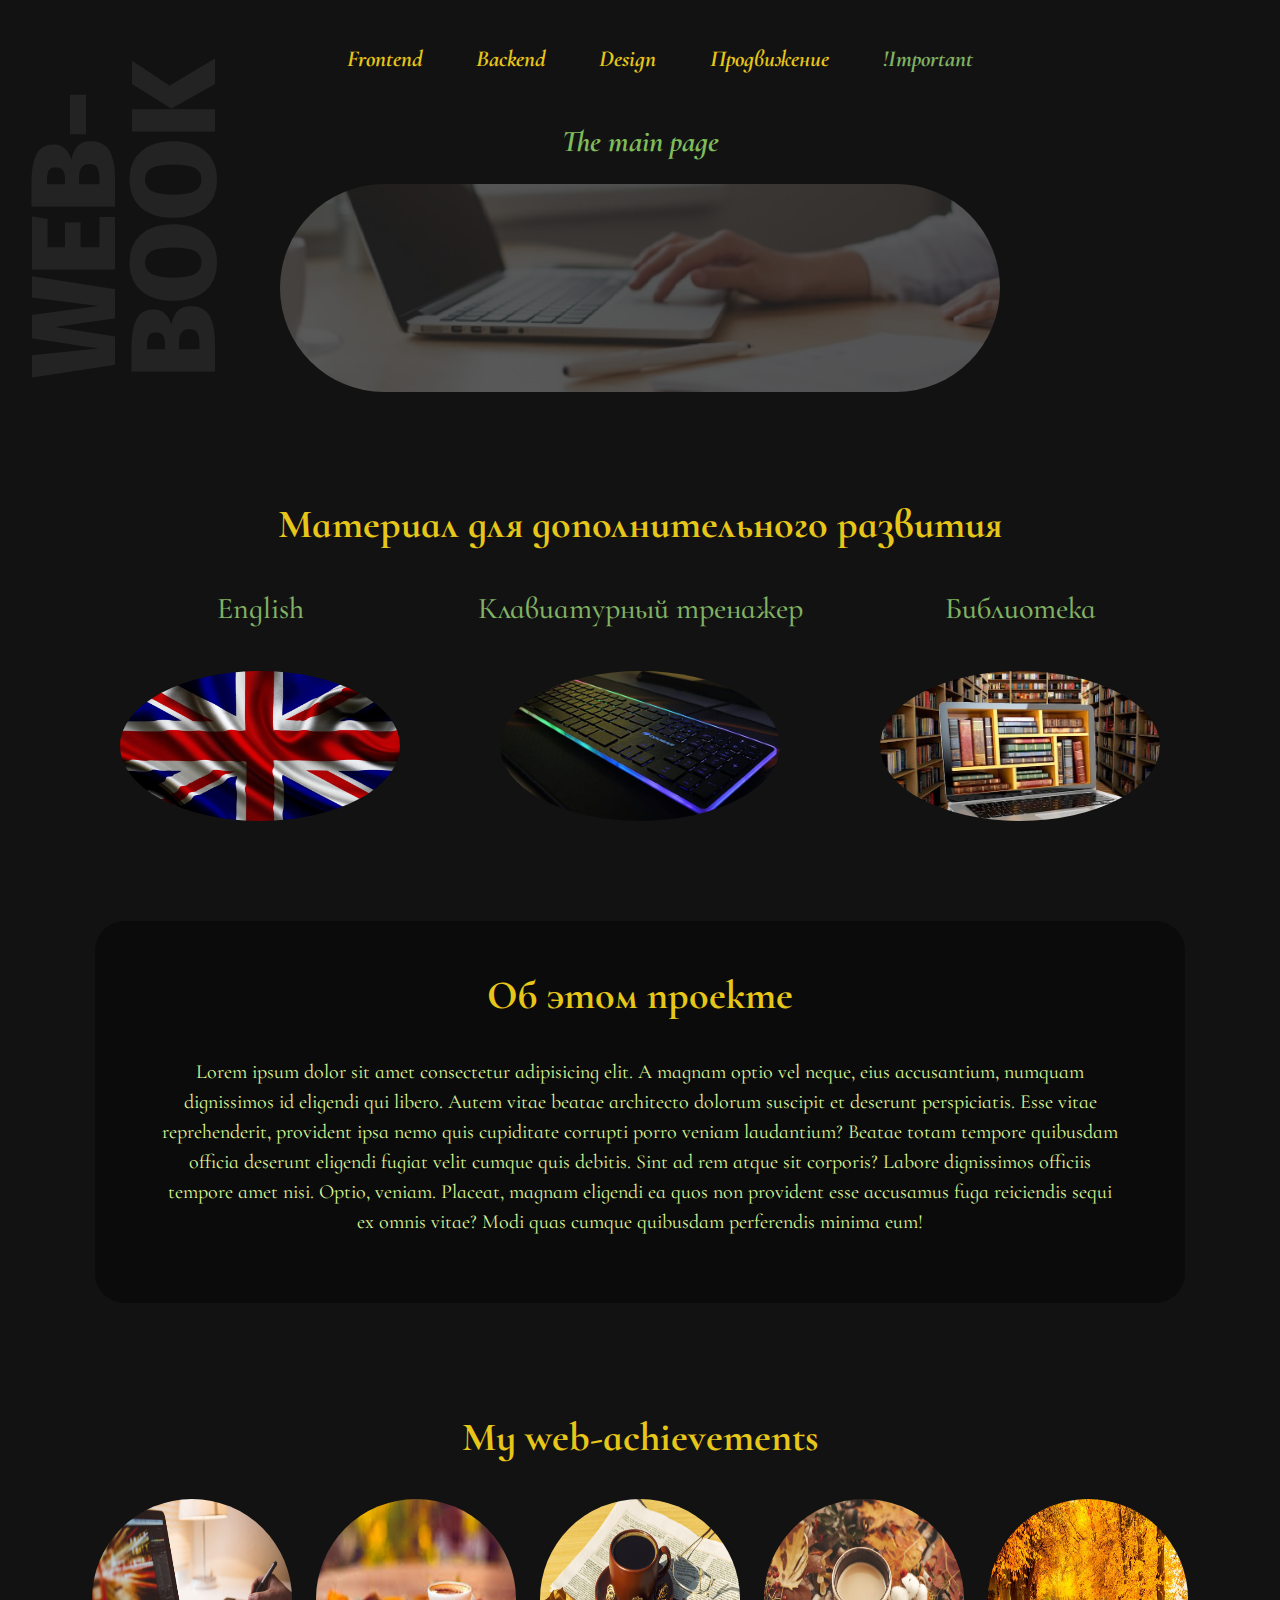
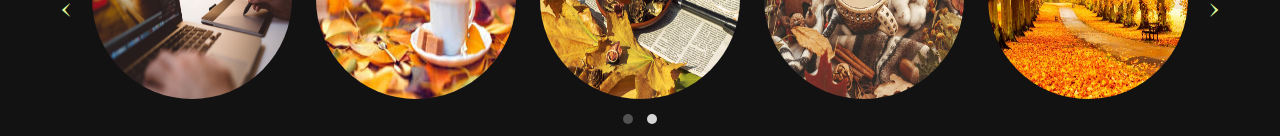
==== frontend-main.html @ 389266d0 "changes" ====
<!DOCTYPE html>
<html lang="en">
<head>
    <meta charset="UTF-8">
    <meta name="viewport" content="width=device-width, initial-scale=1.0">
    <title>web-book</title>
    <link rel="stylesheet" type="text/css" href="css/bootstrap.min.css">
    <link rel="stylesheet" href="libs/owlCarousel2/assets/owl.carousel.min.css">
    <link rel="stylesheet" href="libs/owlCarousel2/assets/owl.theme.default.min.css">
    <link rel="stylesheet" type="text/css" href="css/main.css">
    <link rel="stylesheet" type="text/css" href="css/media-xl.css">
    <link rel="stylesheet" type="text/css" href="css/media-lg.css">
    <link rel="stylesheet" type="text/css" href="css/media-md.css">
    <link rel="stylesheet" type="text/css" href="css/media-sm.css">
    <link rel="stylesheet" type="text/css" href="css/media.css">
</head>
<body>
    <section id="header">
        <div class="container">
            <div class="row justify-content-center">
                <div class="col-md-3 col-lg-3 col-xl-2 logo">
                    <a href="https://julia1986.github.io/web-book/index.html">
                    WEB-BOOK</a>
                </div>
                <div class="col-12 col-md-9 col-lg-9 col-xl-9 menu-list">
                <div class="row row-menu">
                    <div class="col-xl-12 col-lg-12 col-md-12 col-sm-12 col-12">
                    <label for="menu-checkbox" class="menu-btn">
                    <span id="menu">Menu</span>
                    </label>
                    </div>
                </div>    
                <div class="container-bar">    
                    <div class="row">
                        <div class="col-12 col-md-12 col-lg-12 col-xl-12">
                            <input type="checkbox" id="menu-checkbox" name="">
                            <div class="overlay">    
                                <ul class="menu" id="row-bar">
                                    <li><a href="https://julia1986.github.io/web-book/index.html" class="header_link">The main page</a></li>
                                    <li><a href="#">Frontend</a></li>
                                    <li><a href="#">Backend</a></li>
                                    <li><a href="#">Design</a></li>
                                    <li><a href="#">Продвижение</a></li>
                                    <li class="menu-color"><a href="#">
                                    !Important</a></li>
                                </ul>
                            </div>
                        </div>
                    </div>
                </div>
                <div class="row header-library_title">
                    <div class="col-12 col-md-12 col-lg-12 col-xl-12">
                        <a href="https://julia1986.github.io/web-book/index.html">The main page</a>
                    </div>
                </div>
                    <div class="row header-library">
                        <div class="col-12 col-md-12 col-lg-12 col-xl-12">
                            <a href="https://julia1986.github.io/web-book/index.html"><img src="img/header-library.png" alt=""></a>
                        </div>
                    </div>
                    <div class="row img-menu">
                        <div class="col-12 col-md-12 col-lg-12 col-xl-12">
                            <a href="https://julia1986.github.io/web-book/index.html"><img src="img/header-library-little.png" alt=""></a>
                        </div>
                    </div>
                </div>
            </div>   
        </div> 
    </section>
    <section id="useful_links">
        <div class="container key-links">
            <div class=" row">
                <div class="col-12">
                    <h3 class="useful_title">Материал для дополнительного развития</h3>
                </div>
            </div>
            <div class="row">
                <div class="col-12 col-sm-12 col-md-4 col-lg-4 col-xl-4">
                    <div class=" row useful_link-title">
                        <div class="col-12">
                            <a href="#">
                            English
                            </a>
                        </div>
                    </div>
                    <div class=" row useful_link-img">
                        <div class="col-12">
                            <a href="#">
                            <img src="img/british-flag.jpg" alt="">
                            </a>
                        </div>
                    </div>
                </div>
                <div class="col-12 col-sm-12 col-md-4 col-lg-4 col-xl-4">
                    <div class=" row useful_link-title">
                        <div class="col-12">
                            <a href="https://staminaon.com/ru/#en">
                            Клавиатурный тренажер
                            </a>
                        </div>
                    </div>
                    <div class=" row useful_link-img">
                        <div class="col-12">
                            <a href="https://staminaon.com/ru/#en">
                            <img src="img/keyboard-fon.jpg" alt="">
                            </a>
                        </div>
                    </div>
                </div>
                <div class="col-12 col-sm-12 col-md-4 col-lg-4 col-xl-4">
                    <div class=" row useful_link-title">
                        <div class="col-12">
                            <a href="#">
                            Библиотека
                            </a>
                        </div>
                    </div>
                    <div class=" row useful_link-img">
                        <div class="col-12">
                            <a href="#">
                            <img src="img/useful-library.jpg" alt="">
                            </a>
                        </div>
                    </div>
                </div>
            </div>
        </div>
    </section>
    <section id="about">
        <div class="container">
            <div class="row">
                <div class="col-12">
                    <h3 class="about_title">Об этом проекте</h3>
                </div>
            </div>
            <div class="row about_text">
                <div class="col-12">
                    <p>Lorem ipsum dolor sit amet consectetur adipisicing elit. A magnam optio vel neque, eius accusantium, numquam dignissimos id eligendi qui libero. Autem vitae beatae architecto dolorum suscipit et deserunt perspiciatis.
                    Esse vitae reprehenderit, provident ipsa nemo quis cupiditate corrupti porro veniam laudantium? Beatae totam tempore quibusdam officia deserunt eligendi fugiat velit cumque quis debitis. Sint ad rem atque sit corporis?
                    Labore dignissimos officiis tempore amet nisi. Optio, veniam. Placeat, magnam eligendi ea quos non provident esse accusamus fuga reiciendis sequi ex omnis vitae? Modi quas cumque quibusdam perferendis minima eum!</p>
                </div>
            </div>
        </div>
    </section>
    <section id="portfolio">
        <div class="container">
            <div class="row">
                <div class="col-12 col-md-12 col-lg-12 col-xl-12">
                    <h1 class="portfolio_title">My web-achievements</h1>
                    <div class="owl-carousel owl-theme" id="carousel1">
                        <div class=""><a href="https://julia1986.github.io/new-project/lend-page/index.html"><img src="img/portfolio-1.jpg" alt="#"></a></div>
                        <div class=""><a href="#"><img src="img/2.jpg" alt="#"></a></div>
                        <div class=""><a href="#"><img src="img/6.jpg" alt="#"></a></div>
                        <div class=""><a href="#"><img src="img/7.jpg" alt="#"></a></div>
                        <div class=""><a href="#"><img src="img/11.jpg" alt="#"></a></div>
                        <div class=""><a href="#"><img src="img/12.jpg" alt="#"></a></div>
                    </div>
                </div>
            </div>
        </div>
    </section>
    <script src="https://ajax.googleapis.com/ajax/libs/jquery/3.4.1/jquery.min.js"></script>
    <script src="libs/owlCarousel2/jquery-3.4.1.min.js"></script>
    <script src="libs/owlCarousel2/owl.carousel.min.js"></script>
    <script src="js/main.js"></script>
</body>
</html>
---- css/main.css ----
@import url('https://fonts.googleapis.com/css?family=Fira+Sans:300,400,500,800,800i&display=swap');
@import url('https://fonts.googleapis.com/css?family=Cormorant+Infant:300,400,500,600,700&display=swap&subset=cyrillic,cyrillic-ext');
html { 
    overflow-x:  hidden; 
}
li{
    list-style: none;
}
a:hover{
    text-decoration: none;
}
body{
    font-family: 'Cormorant Infant', serif;
    background: #121212;
    color: #dcf694;
    padding: 0 15px;
}
#header {
    position: relative;
}
.logo{
    margin-top: 30px;
    writing-mode: vertical-rl;
    transform: rotate(180deg); /*размещение текста снизу вверх через transform: rotate*/
    font-weight: 800;
    font-family: Fira Sans, sans-serif;
    text-transform: uppercase;
    opacity: 0.07;
    position: absolute;
    top: 0;
    left: 0;
    z-index: 4;
}
.logo a{
    color: #FFFFFF;
}
.menu > li{
    display: inline-block;
}
.menu > li > a{
    font-family: 'Cormorant Infant', serif;
    font-style: italic;;
    font-weight: 700;
    border-radius: 15px;
    color: #e6c619;
}
.menu > li > a:hover,
.useful_link-title a:hover{
    color: #696910;
}
li.menu-color > a{
    color: #81b263;
}
#carousel1{
    position: relative;
}
#carousel1 img{
    border-radius: 50%;
    margin: auto;
}
#carousel1 img:hover{
    opacity: 0.5;
    transition: opacity .5s ease;
}
.owl-prev, .owl-next{
    position: absolute;
}
.owl-carousel .owl-nav button.owl-next:hover,
.owl-carousel .owl-nav button.owl-prev:hover{
    background: #121212;
    color: #007bff;
}
.owl-carousel .owl-nav button.owl-next:focus,
.owl-carousel .owl-nav button.owl-prev:focus{
    outline: none; /*убрала выделение border при нажатии кнопки*/
}
.header-library{
    position: relative;
    padding: 0;
    cursor: pointer;
}
.header-library_title{
    text-align: center;
}
.header-library_title a{
    color: #7fbc59;
    font-weight: 700;
    font-style: italic;
}
.header-library_title a:hover{
    color: #696910;
}
.header-library img{
    display: block;
    width: 100%;
}
.header-library:before{
    content: "";
    display: block;
    width: 100%;
    height: 100%;
    background-color: rgba(18, 18, 18, 0.7);
    position: absolute;
    left: 0;
    top: 0;
    z-index: 20;
}
.img-menu{
    position: relative;
    padding: 0;
    cursor: pointer;
}
.img-menu img{
    display: block;
    width: 100%;
}
.img-menu:before{
    content: "";
    display: block;
    width: 100%;
    height: 100%;
    background-color: rgba(18, 18, 18, 0.7);
    position: absolute;
    right: 0;
    top: 30px;
    z-index: 20;
}
.library-title{
    text-align: center;
}
#useful_links{
    text-align: center;
}
.useful_link-title a{
    color: #81b263;
    font-weight: 500;
}
.useful_link-img img{
    width: 80%;
    border-radius: 50%;
}
.useful_link-img:hover{
    opacity: 0.5;
    transition: .3s;
}
#about{
    background: #0b0b0b;
}
.portfolio_title,
.useful_title,
.about_title{
    color: #e6c619;
    font-family: 'Cormorant Infant', serif;
    font-weight: 700;
    text-align: center;
}
---- css/media-xl.css ----
@media only screen and (min-width: 1201px) {
    #header{
        height: 400px;
        margin-bottom: 100px;
    }
    .menu-btn, 
    #menu-checkbox {
        display: none;
    }
    .header_link{
        display: none;
    }
    .logo{
        padding: 30px 10px;
        font-size: 120px;
        line-height: 100px;
    }
    .menu li{
        margin: 30px 10px 16px;
        padding: 10px 15px;
    }
    .menu > li > a{
        font-size: 23px;
    }
    #carousel1 img{
        width: 200px;
        height: 200px;
    }
    #carousel1 img:before{
        width: 200px;
        height: 200px;
    }
    .owl-theme .owl-nav{
        font-size: 40px;
    }
    .owl-prev, .owl-next{
        top: 30%;
    }
    .owl-prev{
        left: -30px;
    }
    .owl-next{
        right: -30px;
    }
    .header-library{
        width: 750px;
        margin: 20px auto;
    }
    .img-menu {
        display: none;
    }
    .header-library_title a,
    .useful_link-title a{
        font-size: 30px;
    }
    #useful_links{
        margin-bottom: 100px;
    }
    .useful_link-img{
        padding-top: 40px;
    }
    .useful_link-img img{
        height: 150px;
    }
    h3.useful_title,
    h3.about_title{
        font-size: 40px;
        padding-bottom: 30px;
    }
    #about{
        border-radius: 30px;
        margin: 80px;
        padding: 50px;
    }
    .about_text{
        font-size: 20px;
        text-align: center;
    }
    .header-library img{
        border-radius: 150px;
    }
    .portfolio_title{
        padding: 30px 0;
    }
}
---- css/media-lg.css ----
@media only screen and (min-width: 992px) and (max-width: 1200px) {
    #header{
        height: 300px;
        margin-bottom: 100px;
    }
    .menu-btn, 
    #menu-checkbox {
        display: none;
    }
    .header_link{
        display: none;
    }
    .logo{
        padding: 30px 10px 30px 30px;
        font-size: 100px;
        line-height: 90px;
    }
    .menu li{
        margin: 30px 10px 20px;
        padding: 10px 5px;
    }
    .menu > li > a{
        font-size: 20px;
    }
    #carousel1 img{
        width: 150px;
        height: 150px;
    }
    #carousel1 img:before{
        width: 150px;
        height: 150px;
    }
    .owl-theme .owl-nav{
        font-size: 40px;
    }
    .owl-prev, .owl-next{
        top: 22%;
    }
    .owl-prev{
        left: -20px;
    }
    .owl-next{
        right: -20px;
    }
    .header-library{
        width: 500px;
        margin: 15px auto;
    }
    .img-menu {
        display: none;
    }
    .header-library_title a{
        font-size: 30px;
    }
    h3.useful_title,
    h1.portfolio_title,
    h3.about_title{
        font-size: 30px;
        padding-bottom: 30px;
    }
    .header-library_title a,
    .useful_link-title a{
        font-size: 25px;
    }
    #useful_links{
        margin-bottom: 100px;
    }
    .useful_link-img{
        padding-top: 30px;
    }
    #about{
        border-radius: 30px;
        margin: 80px;
        padding: 50px;
    }
    .about_text{
        font-size: 20px;
        text-align: center;
    }
    .header-library img{
        border-radius: 150px;
    }
    .portfolio_title{
        padding: 30px 0;
    }
}
---- css/media-md.css ----
@media only screen and (min-width: 769px) and (max-width: 992px) and (orientation: landscape) {
    #header{
        height: 300px;
        margin-bottom: 70px;
    }
    .menu-btn, 
    #menu-checkbox {
        display: none;
    }
    .header_link{
        display: none;
    }
    .logo{
        padding: 40px 10px 30px 30px;
        font-size: 80px;
        line-height: 70px;
    }
    .menu li{
        margin: 30px 5px 20px;
        padding: 10px 3px;
    }
    .menu > li > a{
        font-size: 17px;
    }
    #carousel1 img{
        width: 160px;
        height: 160px;
    }
    #carousel1 img:before{
        width: 160px;
        height: 160px;
    }
    .owl-theme .owl-nav{
        font-size: 40px;
    }
    .owl-prev, .owl-next{
        top: 22%;
    }
    .owl-prev{
        left: -20px;
    }
    .owl-next{
        right: -20px;
    }
    .header-library{
        width: 400px;
        margin: 15px auto;
    }
    .img-menu {
        display: none;
    }
    .header-library_title a{
        font-size: 30px;
    }
    .header-library img{
        border-radius: 150px;
    }
    h3.useful_title,
    h1.portfolio_title,
    h3.about_title{
        font-size: 30px;
        padding-bottom: 30px;
    }
    .useful_link-img{
        padding-top: 30px;
    }
    #about{
        border-radius: 30px;
        margin: 80px;
        padding: 50px;
    }
    .about_text{
        font-size: 18px;
        text-align: center;
    }
    .portfolio_title{
        padding: 30px 0;
        font-size: 30px;
    }
}
---- css/media-sm.css ----
@media only screen and (min-width: 576px) and (max-width: 768px) {
    body{
        padding: 0;
        margin: 0;
        z-index: 10;
    }
    .container{
        max-width: 768px;
        padding: 0;
        margin: 0;
    }
    #header {
        height: 250px;
        margin: 0;
        padding: 0;
        margin-bottom: 60px;
    }
    .menu-btn {
        position: absolute;
        left: 30px;
        top: 20px;
        z-index: 99;
        cursor: pointer;
        color: #e6c619;
        font-weight: bold;
        border: 1px solid #e6c619;
        padding: 5px 10px;
        border-radius: 15px;
    }
    .menu-btn:hover {
        color: #696910;
        border: 1px solid #696910;
    }
    .overlay {
        position: fixed;
        background: rgba(31,31,31, 1);
        z-index: 100;
        text-align: center;
        color: white;
        width: 100vw;
        height: 100%;
        padding-top: 40px;
        transform: translateX(100%);
        transition: all ease 0.5s;
    }
    .overlay ul li {
        display: inline-block;
        width: 100vw;
    }
    #menu-checkbox {
        display: none;
    }
    .overlay ul li a {
        display: block;
        color: #e6c619;
        text-decoration: none;
        font-size: 20px;
        padding: 15px 0;
        text-transform: uppercase;
        transition: all ease 1s;
    }
    .overlay ul li a:hover {
        background: none;
        color: #696910;
    }
    input[type="checkbox"]:checked ~ .overlay{
        opacity: 9;
        z-index: 80;
        width: 100vw;
        height: 100vh;
        transform: scale(1) translateX(0px);
    }    
    .logo{
        padding: 40px 10px 30px 30px;
        font-size: 80px;
        line-height: 70px;
        z-index: 30;
    }
    #carousel1 img{
        width: 145px;
        height: 145px;
    }
    .owl-theme .owl-nav{
        font-size: 40px;
    }
    .owl-prev, .owl-next{
        top: 22%;
    }
    .owl-prev{
        left: 0;
    }
    .owl-next{
        right: 0;
    }
    .header-library{
        display: none;
    }
    .img-menu img{
        width: 200px;
        height: 200px;
        border-radius: 50%;
        margin: 30px 30px 30px auto;
    }
    .useful_link-img img{
        width: 50%;
        border-radius: 50%;
        margin: 25px auto;
    }
    .useful_link-title a{
        font-size: 25px;
    }
    #about{
        border-radius: 30px;
        margin: 80px;
        padding: 50px;
    }
    .about_text{
        font-size: 18px;
        text-align: center;
    }
    .header-library_title a{
        font-size: 0;
    }
    .header-library img{
        border-radius: 150px;
    }
    .portfolio_title{
        padding: 30px 0;
        font-size: 30px;
    }
}

@media only screen and (min-width: 620px) and (max-width: 700px) {
    #carousel1 img{
        width: 170px;
        height: 170px;
    }
}
@media only screen and (min-width: 700px) and (max-width: 750px) {
    #carousel1 img{
        width: 190px;
        height: 190px;
    }
}
@media only screen and (min-width: 750px) and (max-width: 768px) {
    #carousel1 img{
        width: 210px;
        height: 210px;
    }
}
---- css/media.css ----
@media all and (max-width: 576px) {
    body{
        padding: 0;
        margin: 0;
        z-index: 10;
    }
    .container{
        max-width: 768px;
        padding: 0;
        margin: 0;
    }
    #header {
        height: 250px;
        margin: 0;
        padding: 0;
        margin-bottom: 65px;
    }
    .menu-btn {
        position: absolute;
        left: 30px;
        top: 20px;
        z-index: 99;
        cursor: pointer;
        color: #e6c619;
        font-weight: bold;
        border: 1px solid #e6c619;
        padding: 5px 10px;
        border-radius: 15px;
    }
    .menu-btn:hover {
        color: #696910;
        border: 1px solid #696910;
    }
    .overlay {
        position: fixed;
        background: rgba(31,31,31, 1);
        z-index: 100;
        text-align: center;
        color: white;
        width: 100vw;
        height: 100%;
        padding-top: 40px;
        transform: translateX(100%);
        transition: all ease 0.5s;
    }
    .overlay ul li {
        display: inline-block;
        width: 100vw;
    }
    #menu-checkbox {
        display: none;
    }
    .overlay ul li a {
        display: block;
        color: #e6c619;
        text-decoration: none;
        font-size: 20px;
        padding: 15px 0;
        text-transform: uppercase;
        transition: all ease 1s;
    }
    .overlay ul li a:hover {
        background: none;
        color: #696910;
    }
    input[type="checkbox"]:checked ~ .overlay{
        opacity: 9;
        z-index: 80;
        width: 100vw;
        height: 100vh;
        transform: scale(1) translateX(0px);
    }    

    .img-menu img{
        width: 180px;
        height: 180px;
        border-radius: 50%;
        margin: 30px 30px 30px auto;
    }
    .logo{
        padding: 40px 10px 30px 30px;
        font-size: 80px;
        line-height: 70px;
        z-index: 30;
    }
    #carousel1 img{
        width: 260px;
        height: 260px;
    }
    .owl-theme .owl-nav{
        font-size: 40px;
    }
    .owl-prev, .owl-next{
        top: 22%;
    }
    .owl-prev{
        left: 30px;
    }
    .owl-next{
        right: 30px;
    }
    .header-library_title a{
        font-size: 0;
    }
    .header-library img{
        display: none;
    }
    #useful_links{
        margin-bottom: 70px;
    }
    .useful_link-img img{
        width: 50%;
        border-radius: 70%;
        margin: 25px auto;
    }
    .useful_link-title a{
        font-size: 25px;
    }
    #about{
        border-radius: 30px;
        margin: 30px;
        padding: 15px;
    }
    .about_text{
        font-size: 18px;
        text-align: center;
    }
    .portfolio_title{
        margin-top: 40px;
        padding: 30px 0;
        font-size: 30px;
    }
}
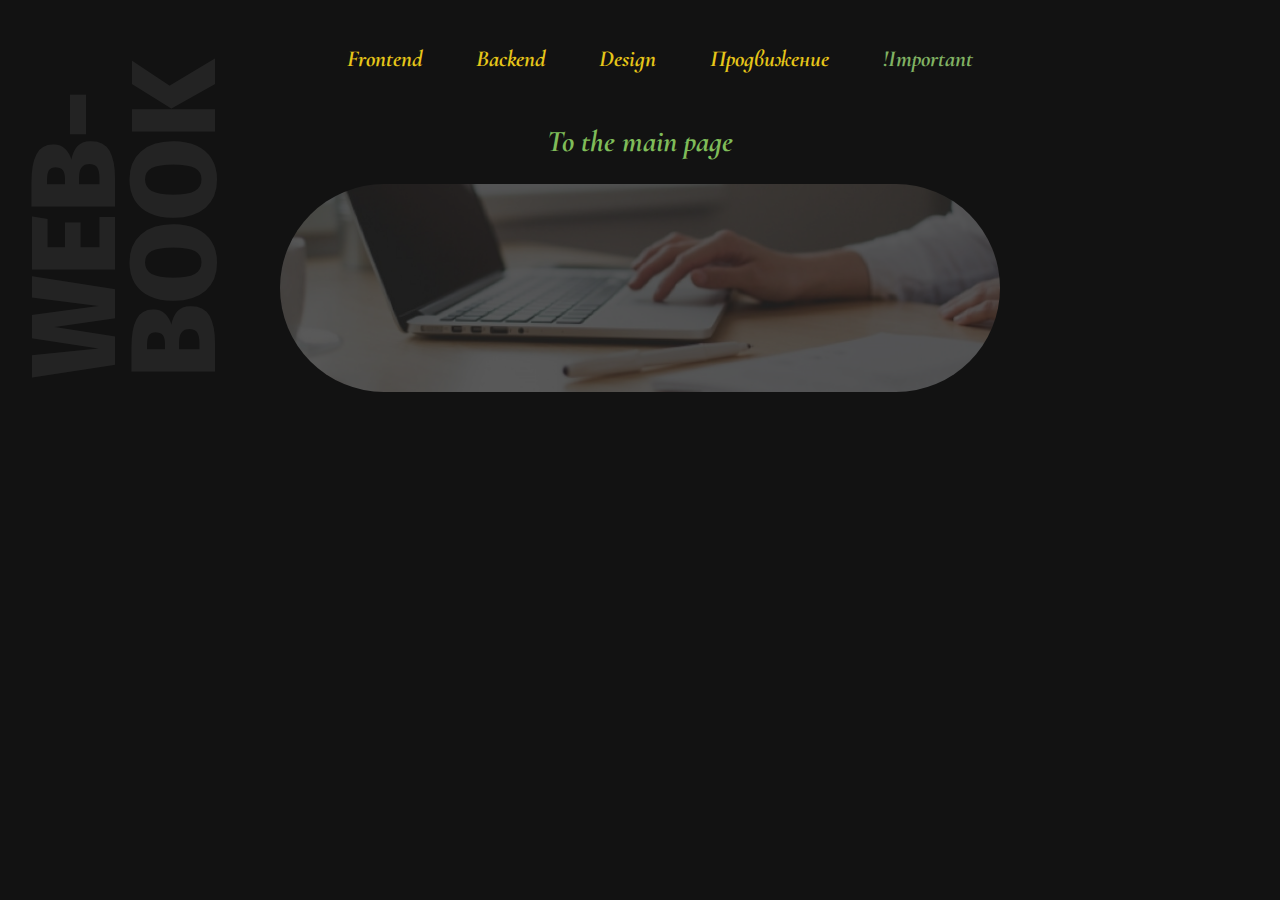
==== commit 8aaa4fe8: "added a new page" ====
--- a/frontend-main.html
+++ b/frontend-main.html
@@ -50,7 +50,7 @@
                 </div>
                 <div class="row header-library_title">
                     <div class="col-12 col-md-12 col-lg-12 col-xl-12">
-                        <a href="https://julia1986.github.io/web-book/index.html">The main page</a>
+                        <a href="https://julia1986.github.io/web-book/index.html">To the main page</a>
                     </div>
                 </div>
                     <div class="row header-library">
@@ -67,98 +67,6 @@
             </div>   
         </div> 
     </section>
-    <section id="useful_links">
-        <div class="container key-links">
-            <div class=" row">
-                <div class="col-12">
-                    <h3 class="useful_title">Материал для дополнительного развития</h3>
-                </div>
-            </div>
-            <div class="row">
-                <div class="col-12 col-sm-12 col-md-4 col-lg-4 col-xl-4">
-                    <div class=" row useful_link-title">
-                        <div class="col-12">
-                            <a href="#">
-                            English
-                            </a>
-                        </div>
-                    </div>
-                    <div class=" row useful_link-img">
-                        <div class="col-12">
-                            <a href="#">
-                            <img src="img/british-flag.jpg" alt="">
-                            </a>
-                        </div>
-                    </div>
-                </div>
-                <div class="col-12 col-sm-12 col-md-4 col-lg-4 col-xl-4">
-                    <div class=" row useful_link-title">
-                        <div class="col-12">
-                            <a href="https://staminaon.com/ru/#en">
-                            Клавиатурный тренажер
-                            </a>
-                        </div>
-                    </div>
-                    <div class=" row useful_link-img">
-                        <div class="col-12">
-                            <a href="https://staminaon.com/ru/#en">
-                            <img src="img/keyboard-fon.jpg" alt="">
-                            </a>
-                        </div>
-                    </div>
-                </div>
-                <div class="col-12 col-sm-12 col-md-4 col-lg-4 col-xl-4">
-                    <div class=" row useful_link-title">
-                        <div class="col-12">
-                            <a href="#">
-                            Библиотека
-                            </a>
-                        </div>
-                    </div>
-                    <div class=" row useful_link-img">
-                        <div class="col-12">
-                            <a href="#">
-                            <img src="img/useful-library.jpg" alt="">
-                            </a>
-                        </div>
-                    </div>
-                </div>
-            </div>
-        </div>
-    </section>
-    <section id="about">
-        <div class="container">
-            <div class="row">
-                <div class="col-12">
-                    <h3 class="about_title">Об этом проекте</h3>
-                </div>
-            </div>
-            <div class="row about_text">
-                <div class="col-12">
-                    <p>Lorem ipsum dolor sit amet consectetur adipisicing elit. A magnam optio vel neque, eius accusantium, numquam dignissimos id eligendi qui libero. Autem vitae beatae architecto dolorum suscipit et deserunt perspiciatis.
-                    Esse vitae reprehenderit, provident ipsa nemo quis cupiditate corrupti porro veniam laudantium? Beatae totam tempore quibusdam officia deserunt eligendi fugiat velit cumque quis debitis. Sint ad rem atque sit corporis?
-                    Labore dignissimos officiis tempore amet nisi. Optio, veniam. Placeat, magnam eligendi ea quos non provident esse accusamus fuga reiciendis sequi ex omnis vitae? Modi quas cumque quibusdam perferendis minima eum!</p>
-                </div>
-            </div>
-        </div>
-    </section>
-    <section id="portfolio">
-        <div class="container">
-            <div class="row">
-                <div class="col-12 col-md-12 col-lg-12 col-xl-12">
-                    <h1 class="portfolio_title">My web-achievements</h1>
-                    <div class="owl-carousel owl-theme" id="carousel1">
-                        <div class=""><a href="https://julia1986.github.io/new-project/lend-page/index.html"><img src="img/portfolio-1.jpg" alt="#"></a></div>
-                        <div class=""><a href="#"><img src="img/2.jpg" alt="#"></a></div>
-                        <div class=""><a href="#"><img src="img/6.jpg" alt="#"></a></div>
-                        <div class=""><a href="#"><img src="img/7.jpg" alt="#"></a></div>
-                        <div class=""><a href="#"><img src="img/11.jpg" alt="#"></a></div>
-                        <div class=""><a href="#"><img src="img/12.jpg" alt="#"></a></div>
-                    </div>
-                </div>
-            </div>
-        </div>
-    </section>
     <script src="https://ajax.googleapis.com/ajax/libs/jquery/3.4.1/jquery.min.js"></script>
     <script src="libs/owlCarousel2/jquery-3.4.1.min.js"></script>
     <script src="libs/owlCarousel2/owl.carousel.min.js"></script>
--- a/css/media-xl.css
+++ b/css/media-xl.css
@@ -79,6 +79,9 @@
     .header-library img{
         border-radius: 150px;
     }
+    #portfolio{
+        margin-bottom: 100px;
+    }
     .portfolio_title{
         padding: 30px 0;
     }
--- a/css/media-lg.css
+++ b/css/media-lg.css
@@ -80,6 +80,9 @@
     .header-library img{
         border-radius: 150px;
     }
+    #portfolio{
+        margin-bottom: 100px;
+    }
     .portfolio_title{
         padding: 30px 0;
     }
--- a/css/media-md.css
+++ b/css/media-md.css
@@ -73,6 +73,9 @@
         font-size: 18px;
         text-align: center;
     }
+    #portfolio{
+        margin-bottom: 70px;
+    }
     .portfolio_title{
         padding: 30px 0;
         font-size: 30px;
--- a/css/media-sm.css
+++ b/css/media-sm.css
@@ -124,6 +124,9 @@
     .header-library img{
         border-radius: 150px;
     }
+    #portfolio{
+        margin-bottom: 50px;
+    }
     .portfolio_title{
         padding: 30px 0;
         font-size: 30px;
--- a/css/media.css
+++ b/css/media.css
@@ -125,6 +125,9 @@
         font-size: 18px;
         text-align: center;
     }
+    #portfolio{
+        margin-bottom: 50px;
+    }
     .portfolio_title{
         margin-top: 40px;
         padding: 30px 0;
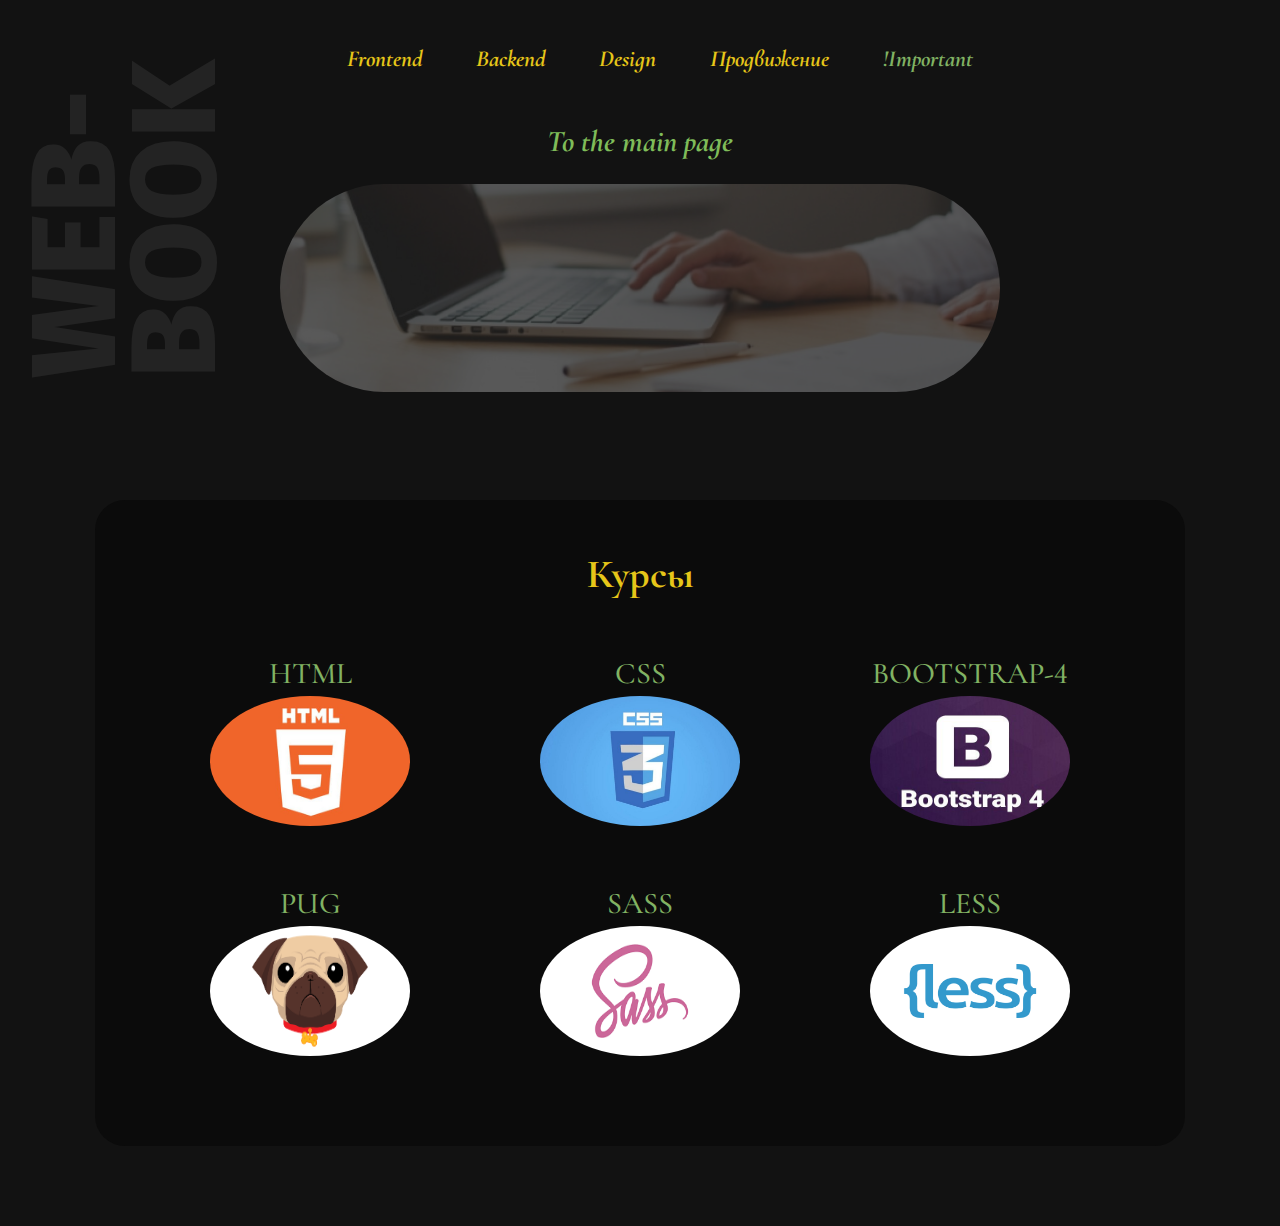
==== commit 619578be: "a new part of frontend-page" ====
--- a/frontend-main.html
+++ b/frontend-main.html
@@ -67,6 +67,115 @@
             </div>   
         </div> 
     </section>
+    <section id="frontend-pade">
+        <div class="container">
+            <div class="row">
+                <div class="col-12">
+                    <h3 class="frontend_title">Курсы</h3>
+                </div>
+            </div>
+            <div class="row row-frontend">
+                <div class="col-12 col-sm-12 col-md-4 col-lg-4 col-xl-4">
+                    <div class="row frontend_link-title">
+                        <div class="col-12">
+                            <a href="#">
+                            HTML
+                            </a>
+                        </div>
+                    </div>
+                    <div class=" row frontend_link-img">
+                        <div class="col-12">
+                            <a href="#">
+                            <img src="img/img-html.jpg" alt="">
+                            </a>
+                        </div>
+                    </div>
+                </div>
+                <div class="col-12 col-sm-12 col-md-4 col-lg-4 col-xl-4">
+                    <div class="row frontend_link-title">
+                        <div class="col-12">
+                            <a href="#">
+                            CSS
+                            </a>
+                        </div>
+                    </div>
+                    <div class=" row frontend_link-img">
+                        <div class="col-12">
+                            <a href="#">
+                            <img src="img/img-css.jpg" alt="">
+                            </a>
+                        </div>
+                    </div>
+                </div>
+                <div class="col-12 col-sm-12 col-md-4 col-lg-4 col-xl-4">
+                    <div class="row frontend_link-title">
+                        <div class="col-12">
+                            <a href="#">
+                            BOOTSTRAP-4
+                            </a>
+                        </div>
+                    </div>
+                    <div class=" row frontend_link-img">
+                        <div class="col-12">
+                            <a href="#">
+                            <img src="img/img-bootstrap.png" alt="">
+                            </a>
+                        </div>
+                    </div>
+                </div>
+            </div>
+            <div class="row row-frontend">
+                <div class="col-12 col-sm-12 col-md-4 col-lg-4 col-xl-4">
+                    <div class="row frontend_link-title">
+                        <div class="col-12">
+                            <a href="#">
+                            PUG
+                            </a>
+                        </div>
+                    </div>
+                    <div class=" row frontend_link-img">
+                        <div class="col-12">
+                            <a href="#">
+                            <img src="img/img-pug.png" alt="">
+                            </a>
+                        </div>
+                    </div>
+                </div>
+                <div class="col-12 col-sm-12 col-md-4 col-lg-4 col-xl-4">
+                    <div class="row frontend_link-title">
+                        <div class="col-12">
+                            <a href="#">
+                            SASS
+                            </a>
+                        </div>
+                    </div>
+                    <div class=" row frontend_link-img">
+                        <div class="col-12">
+                            <a href="#">
+                            <img src="img/img-sass.png" alt="">
+                            </a>
+                        </div>
+                    </div>
+                </div>
+                <div class="col-12 col-sm-12 col-md-4 col-lg-4 col-xl-4">
+                    <div class="row frontend_link-title">
+                        <div class="col-12">
+                            <a href="#">
+                            LESS
+                            </a>
+                        </div>
+                    </div>
+                    <div class=" row frontend_link-img">
+                        <div class="col-12">
+                            <a href="#">
+                            <img src="img/img-less.png" alt="">
+                            </a>
+                        </div>
+                    </div>
+                </div>
+            </div>
+        </div>
+    </section>
     <script src="https://ajax.googleapis.com/ajax/libs/jquery/3.4.1/jquery.min.js"></script>
     <script src="libs/owlCarousel2/jquery-3.4.1.min.js"></script>
     <script src="libs/owlCarousel2/owl.carousel.min.js"></script>
--- a/css/main.css
+++ b/css/main.css
@@ -1,8 +1,5 @@
 @import url('https://fonts.googleapis.com/css?family=Fira+Sans:300,400,500,800,800i&display=swap');
 @import url('https://fonts.googleapis.com/css?family=Cormorant+Infant:300,400,500,600,700&display=swap&subset=cyrillic,cyrillic-ext');
-html { 
-    overflow-x:  hidden; 
-}
 li{
     list-style: none;
 }
@@ -131,23 +128,30 @@
 #useful_links{
     text-align: center;
 }
-.useful_link-title a{
+.useful_link-title a,
+.frontend_link-title a{
     color: #81b263;
     font-weight: 500;
 }
-.useful_link-img img{
-    width: 80%;
+.useful_link-img img,
+.frontend_link-img img{
+    width: 100%;
+    height: 130px;
     border-radius: 50%;
 }
-.useful_link-img:hover{
+.useful_link-img:hover,
+.frontend_link-img img:hover{
     opacity: 0.5;
     transition: .3s;
 }
-#about{
+#about,
+#frontend-pade{
     background: #0b0b0b;
+    text-align: center;
 }
 .portfolio_title,
 .useful_title,
+.frontend_title,
 .about_title{
     color: #e6c619;
     font-family: 'Cormorant Infant', serif;
--- a/css/media-xl.css
+++ b/css/media-xl.css
@@ -50,7 +50,8 @@
         display: none;
     }
     .header-library_title a,
-    .useful_link-title a{
+    .useful_link-title a,
+    .frontend_link-title a{
         font-size: 30px;
     }
     #useful_links{
@@ -63,11 +64,13 @@
         height: 150px;
     }
     h3.useful_title,
-    h3.about_title{
+    h3.about_title,
+    h3.frontend_title{
         font-size: 40px;
         padding-bottom: 30px;
     }
-    #about{
+    #about,
+    #frontend-pade{
         border-radius: 30px;
         margin: 80px;
         padding: 50px;
@@ -79,6 +82,14 @@
     .header-library img{
         border-radius: 150px;
     }
+    .frontend_link-img img{
+        width: 200px;
+        font: 200px;
+        background: white;
+    }
+    .row-frontend{
+        padding: 15px 0 40px 0;
+    }
     #portfolio{
         margin-bottom: 100px;
     }
--- a/css/media-lg.css
+++ b/css/media-lg.css
@@ -49,18 +49,20 @@
     .img-menu {
         display: none;
     }
-    .header-library_title a{
+    .header-library_title a,
+    .frontend_link-title a,
+    .useful_link-title a{
         font-size: 30px;
     }
     h3.useful_title,
     h1.portfolio_title,
+    h3.frontend_title,
     h3.about_title{
         font-size: 30px;
         padding-bottom: 30px;
     }
-    .header-library_title a,
-    .useful_link-title a{
-        font-size: 25px;
+    .header-library_title a{
+    font-size: 25px;
     }
     #useful_links{
         margin-bottom: 100px;
@@ -68,7 +70,8 @@
     .useful_link-img{
         padding-top: 30px;
     }
-    #about{
+    #about,
+    #frontend-pade{
         border-radius: 30px;
         margin: 80px;
         padding: 50px;
--- a/css/media-md.css
+++ b/css/media-md.css
@@ -57,6 +57,7 @@
     }
     h3.useful_title,
     h1.portfolio_title,
+    h3.frontend_title,
     h3.about_title{
         font-size: 30px;
         padding-bottom: 30px;
@@ -64,7 +65,11 @@
     .useful_link-img{
         padding-top: 30px;
     }
-    #about{
+    .frontend_link-title a{
+        font-size: 25px;
+    }
+    #about,
+    #frontend-pade{
         border-radius: 30px;
         margin: 80px;
         padding: 50px;
--- a/css/media-sm.css
+++ b/css/media-sm.css
@@ -38,7 +38,7 @@
         text-align: center;
         color: white;
         width: 100vw;
-        height: 100%;
+        height: 100vh;
         padding-top: 40px;
         transform: translateX(100%);
         transition: all ease 0.5s;
@@ -55,7 +55,7 @@
         color: #e6c619;
         text-decoration: none;
         font-size: 20px;
-        padding: 15px 0;
+        padding: 0 0 30px 0;
         text-transform: uppercase;
         transition: all ease 1s;
     }
@@ -67,7 +67,7 @@
         opacity: 9;
         z-index: 80;
         width: 100vw;
-        height: 100vh;
+        height: 100%;
         transform: scale(1) translateX(0px);
     }    
     .logo{
@@ -106,10 +106,12 @@
         border-radius: 50%;
         margin: 25px auto;
     }
-    .useful_link-title a{
+    .useful_link-title a,
+    .frontend_link-title a{
         font-size: 25px;
     }
-    #about{
+    #about,
+    #frontend-pade{
         border-radius: 30px;
         margin: 80px;
         padding: 50px;
--- a/css/media.css
+++ b/css/media.css
@@ -1,8 +1,12 @@
 @media all and (max-width: 576px) {
+    html{
+        height: 100%;
+    }
     body{
         padding: 0;
         margin: 0;
         z-index: 10;
+        height: 100%;
     }
     .container{
         max-width: 768px;
@@ -10,6 +14,7 @@
         margin: 0;
     }
     #header {
+        position: relative;
         height: 250px;
         margin: 0;
         padding: 0;
@@ -38,7 +43,7 @@
         text-align: center;
         color: white;
         width: 100vw;
-        height: 100%;
+        height: 100vh;
         padding-top: 40px;
         transform: translateX(100%);
         transition: all ease 0.5s;
@@ -55,7 +60,7 @@
         color: #e6c619;
         text-decoration: none;
         font-size: 20px;
-        padding: 15px 0;
+        padding: 0 0 30px 0;
         text-transform: uppercase;
         transition: all ease 1s;
     }
@@ -64,10 +69,10 @@
         color: #696910;
     }
     input[type="checkbox"]:checked ~ .overlay{
-        opacity: 9;
+        opacity: 1;
         z-index: 80;
         width: 100vw;
-        height: 100vh;
+        height: 100%;
         transform: scale(1) translateX(0px);
     }    
 
@@ -113,10 +118,12 @@
         border-radius: 70%;
         margin: 25px auto;
     }
-    .useful_link-title a{
+    .useful_link-title a,
+    .frontend_link-title a{
         font-size: 25px;
     }
-    #about{
+    #about,
+    #frontend-pade{
         border-radius: 30px;
         margin: 30px;
         padding: 15px;
@@ -128,7 +135,8 @@
     #portfolio{
         margin-bottom: 50px;
     }
-    .portfolio_title{
+    .portfolio_title,
+    .frontend_title{
         margin-top: 40px;
         padding: 30px 0;
         font-size: 30px;
